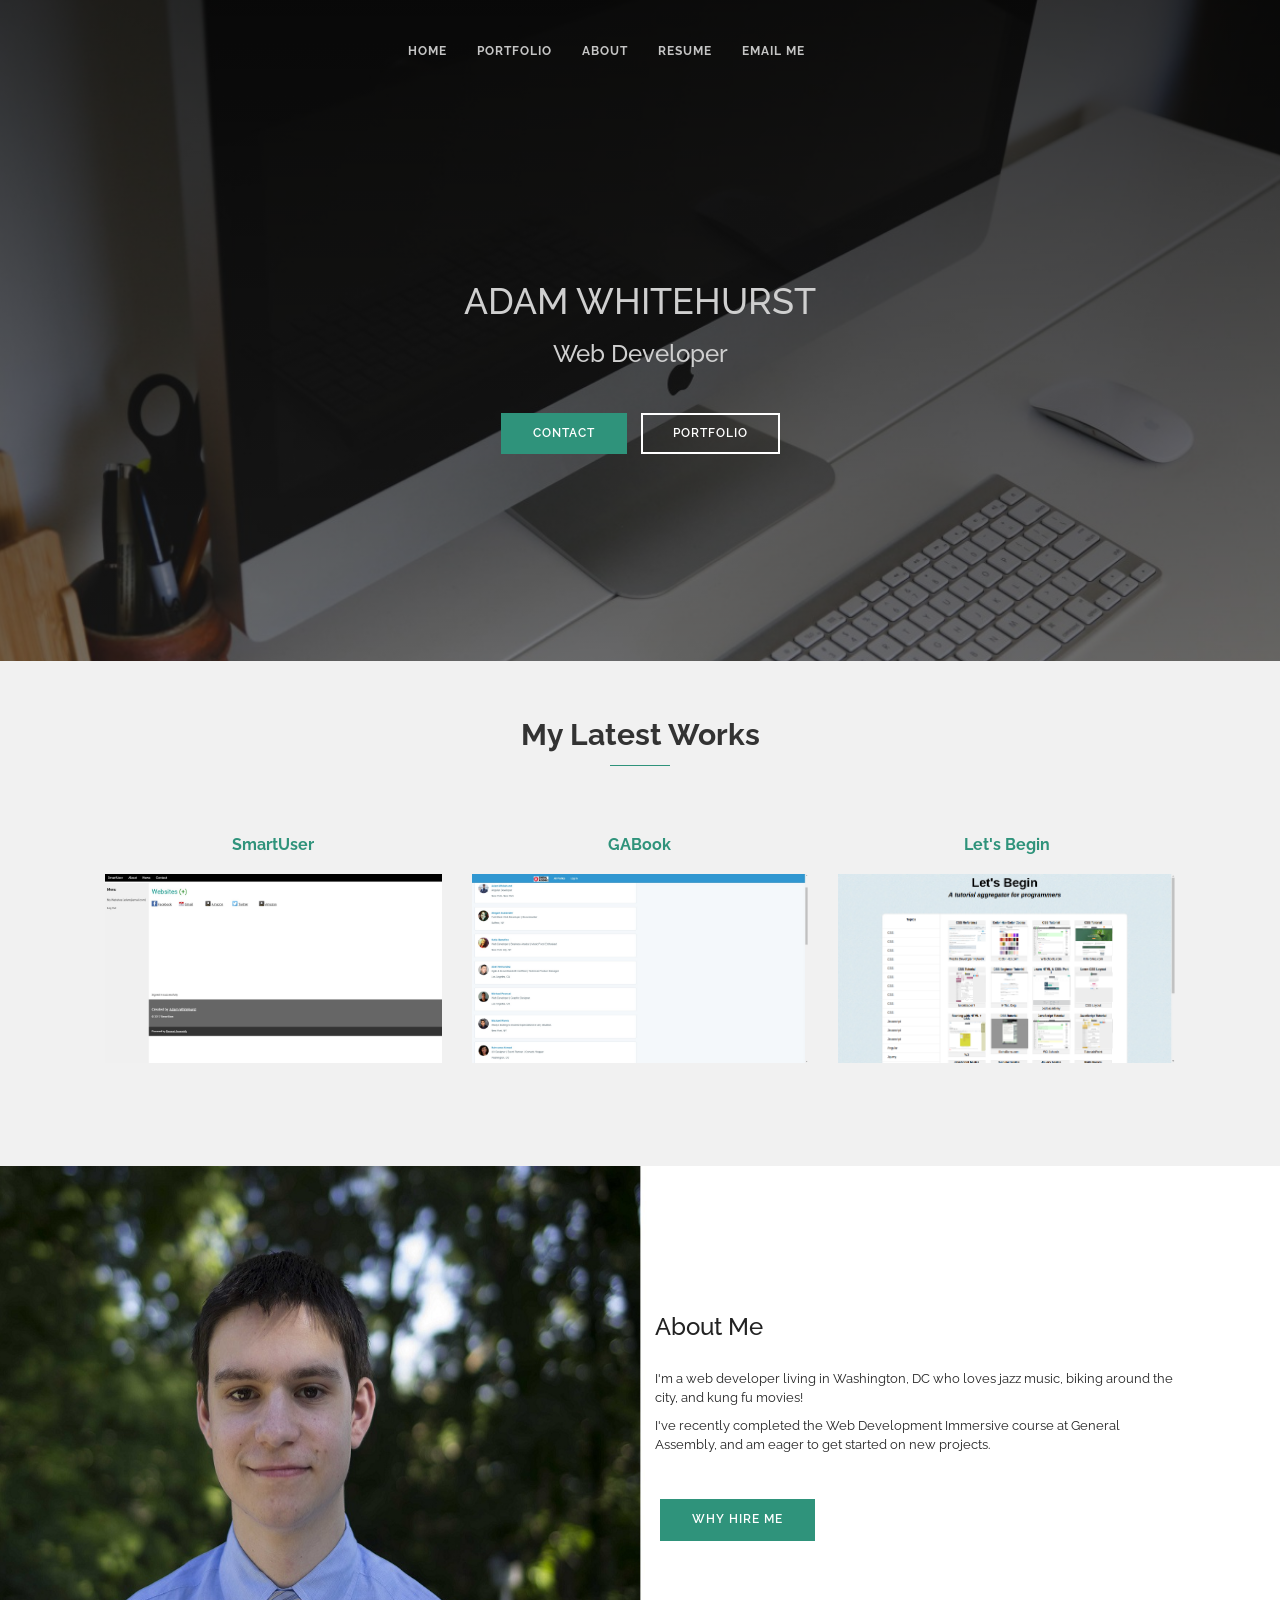
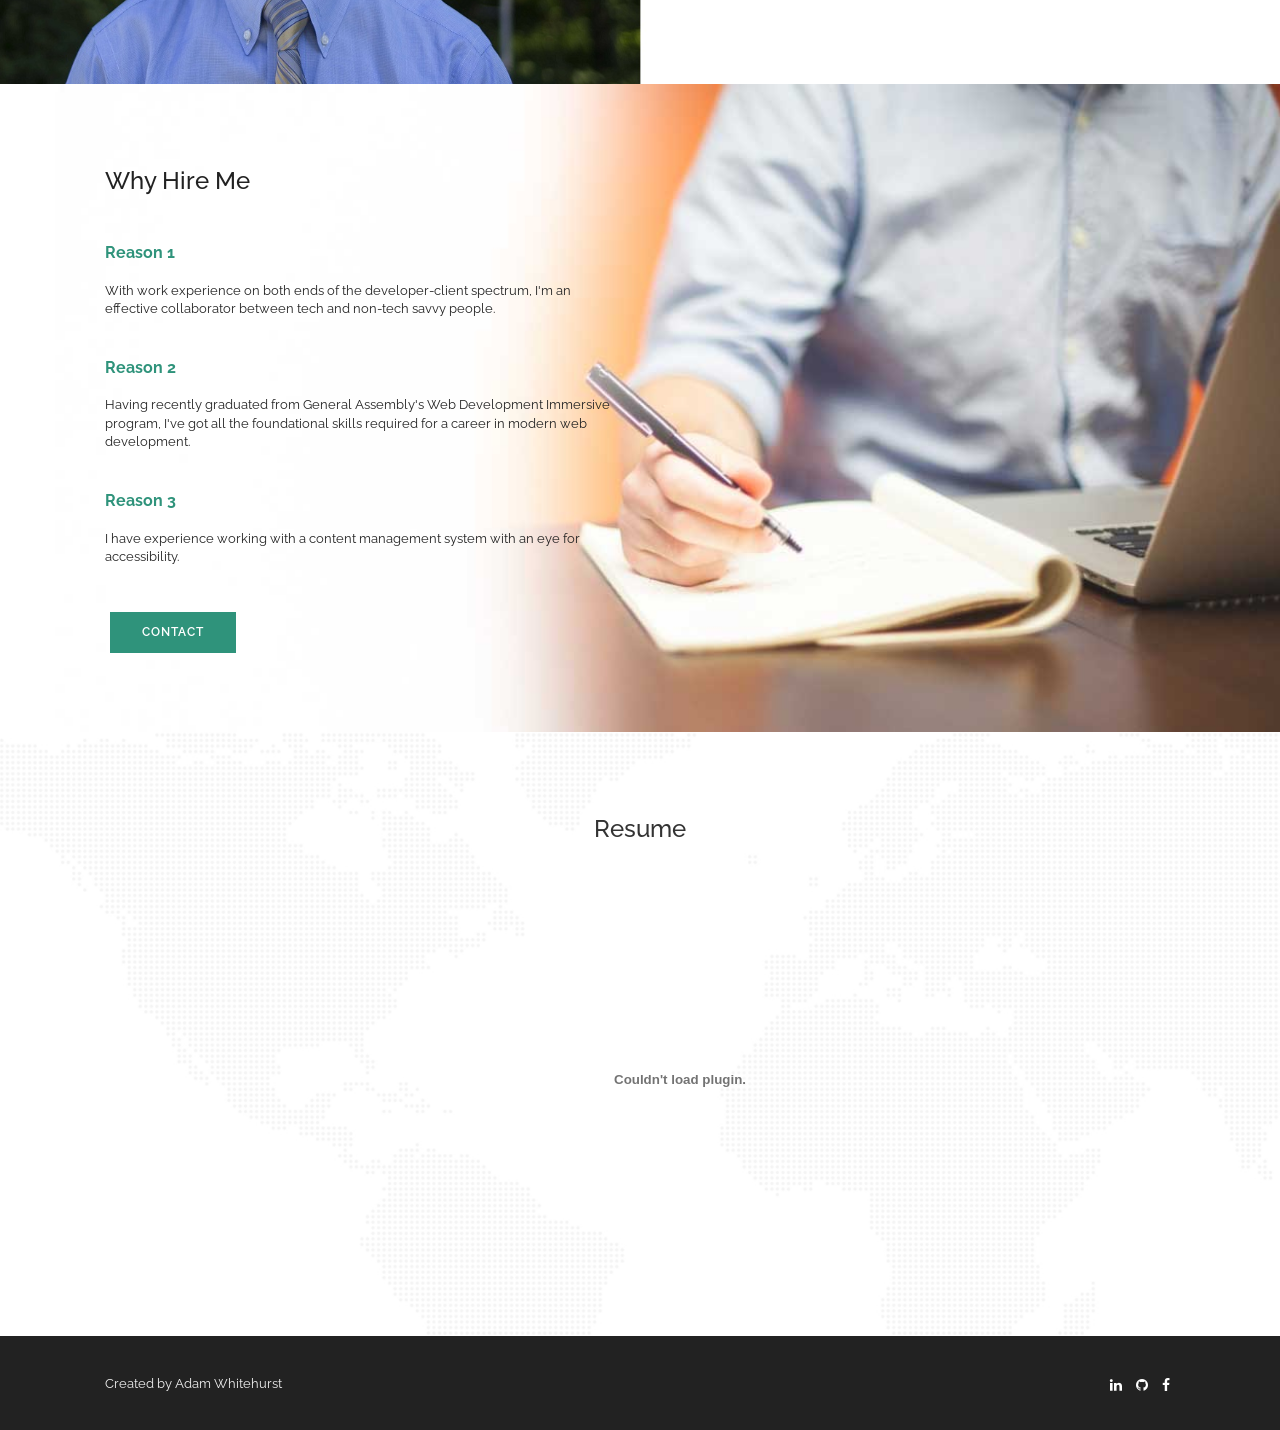
==== index.html @ 3c56fee7 "contact missing" ====
<!DOCTYPE html>
<html lang="en">
  <head>
    <!-- Basic Page Needs
    ================================================== -->
    <meta charset="utf-8">
    <!--[if IE]><meta http-equiv="x-ua-compatible" content="IE=9" /><![endif]-->
    <meta name="viewport" content="width=device-width, initial-scale=1">
    <title>Adam Whitehurst</title>
    <meta name="description" content="Adam Whitehurst, web developer">
    <meta name="keywords" content="Adam Whitehurst, portfolio, web developer">
    <meta name="author" content="Adam Whitehurst">
    
    <!-- Favicons
    ================================================== -->
    <link rel="shortcut icon" href="img/favicon.ico" type="image/x-icon">
    <link rel="apple-touch-icon" href="img/apple-touch-icon.png">
    <link rel="apple-touch-icon" sizes="72x72" href="img/apple-touch-icon-72x72.png">
    <link rel="apple-touch-icon" sizes="114x114" href="img/apple-touch-icon-114x114.png">

    <!-- Bootstrap -->
    <link rel="stylesheet" type="text/css"  href="css/bootstrap.css">
    <link rel="stylesheet" type="text/css" href="fonts/font-awesome/css/font-awesome.css">

    <!-- Stylesheet
    ================================================== -->
    <link rel="stylesheet" type="text/css"  href="css/style.css">
    <link rel="stylesheet" type="text/css" href="css/responsive.css">

    <script type="text/javascript" src="js/modernizr.custom.js"></script>

    <link href='http://fonts.googleapis.com/css?family=Raleway:500,600,700,100,800,900,400,200,300' rel='stylesheet' type='text/css'>
    <link href='http://fonts.googleapis.com/css?family=Playball' rel='stylesheet' type='text/css'>

    <!-- HTML5 shim and Respond.js for IE8 support of HTML5 elements and media queries -->
    <!-- WARNING: Respond.js doesn't work if you view the page via file:// -->
    <!--[if lt IE 9]>
      <script src="https://oss.maxcdn.com/html5shiv/3.7.2/html5shiv.min.js"></script>
      <script src="https://oss.maxcdn.com/respond/1.4.2/respond.min.js"></script>
    <![endif]-->
  </head>
  <body>
    <div id="tf-home">
        <div class="overlay">
            <div id="sticky-anchor"></div>
            <nav id="tf-menu" class="navbar navbar-default">
                <div class="container">
                    <!-- Brand and toggle get grouped for better mobile display -->
                    <div class="navbar-header">
                      <button type="button" class="navbar-toggle collapsed" data-toggle="collapse" data-target="#bs-example-navbar-collapse-1">
                        <span class="sr-only">Toggle navigation</span>
                        <span class="icon-bar"></span>
                        <span class="icon-bar"></span>
                        <span class="icon-bar"></span>
                      </button>
                      <!-- <a class="navbar-brand logo" href="index.html">Awesomeness</a> -->
                    </div>

                    <!-- Collect the nav links, forms, and other content for toggling -->
                    <div class="collapse navbar-collapse" id="bs-example-navbar-collapse-1">
                      <ul class="nav navbar-nav navbar-right">
                        <li><a href="#tf-home">Home</a></li>
                        <!--<li><a href="#tf-service">Services</a></li>-->
                        <li><a href="#tf-portfolio">Portfolio</a></li>
                        <li><a href="#tf-about">About</a></li>
                        <li><a href="#tf-resume">Resume</a></li>
                        <li><a href="mailto:awhitehurst4@gmail.com">Email Me</a></li>
                      </ul>
                    </div><!-- /.navbar-collapse -->
                </div><!-- /.container-fluid -->
            </nav>

            <div class="container">
                <div class="content">
                    <h1>Adam Whitehurst</h1>
                    <h3>Web Developer</h3>
                    <br>
                    <a href="#tf-contact" class="btn btn-primary my-btn">Contact</a>
                    <a href="#tf-portfolio" class="btn btn-primary my-btn2">Portfolio</a>
                </div>
            </div>
        </div>
    </div>

    <!--<div id="tf-service">
        <div class="container">

            <div class="col-md-4">

                <div class="media">
                  <div class="media-left media-middle">
                    <i class="fa fa-motorcycle"></i>
                  </div>
                  <div class="media-body">
                    <h4 class="media-heading">Brand & Graphics Design</h4>
                    <p>Nulla vel metus scelerisque ante sollicitudin commodo. Cras purus odio, vestibulum in vulputate at, tempus viverra turpis. Fusce condimentum nunc ac nisi vulputate fringilla. Donec lacinia congue felis in faucibus.</p>
                  </div>
                </div>

            </div>

            <div class="col-md-4">

                <div class="media">
                  <div class="media-left media-middle">
                    <i class="fa fa-gears"></i>
                  </div>
                  <div class="media-body">
                    <h4 class="media-heading">Web Designer & Developer</h4>
                    <p>Cras sit amet nibh libero, in gravida nulla. Cras purus odio, vestibulum in vulputate at, tempus viverra turpis. Fusce condimentum nunc ac nisi vulputate fringilla. Donec lacinia congue felis in faucibus.</p>
                  </div>
                </div>

            </div>

            <div class="col-md-4">

                <div class="media">
                  <div class="media-left media-middle">
                    <i class="fa fa-heartbeat"></i>
                  </div>
                  <div class="media-body">
                    <h4 class="media-heading">Business Consultant</h4>
                    <p>Metus scelerisque ante sollicitudin commodo. Cras purus odio, vestibulum in vulputate at, tempus viverra turpis. Fusce condimentum nunc ac nisi vulputate fringilla. Donec lacinia congue felis in faucibus.</p>
                  </div>
                </div>

            </div>
            
        </div>
    </div>-->

    <div id="tf-portfolio">
        <div class="container">
            <div class="section-title">
                <h2>My Latest Works</h2>
                <hr>
            </div>

            <div class="space"></div>

            <div class="row">
                <div class="col-md-4">
                    <h4>SmartUser</h4>
                    <a href="https://smartuser.herokuapp.com/"><img src="img/Smartuser.jpg" class="img-responsive"></a>
                </div>

                <div class="col-md-4">
                    <h4>GABook</h4>
                    <a href="https://nairul.github.io/gabook-frontend/"><img src="img/GABook.jpg" class="img-responsive"></a>
                </div>

                <div class="col-md-4">
                    <h4>Let's Begin</h4>
                    <a href="https://github.com/nairul/letsbegin"><img src="img/letsbegin.png" class="img-responsive"></a>
                </div>
            </div>

            <!--<div class="row toppadding">
                <div class="col-md-4">
                    <img src="img/04.jpg" class="img-responsive">
                </div>

                <div class="col-md-4">
                    <img src="img/05.jpg" class="img-responsive">
                </div>

                <div class="col-md-4">
                    <img src="img/06.jpg" class="img-responsive">
                </div>
            </div>-->

        </div>
    </div>

    <div id="tf-about">
        <div class="overlay">
            <div class="container">
                <div class="row">
                    <div class="col-md-6 col-md-offset-6">
                        <h3>About Me</h3>
                        <br>
                        <p>I'm a web developer living in Washington, DC who loves jazz music, biking around the city, and kung fu movies! </p>
                        <p>I've recently completed the Web Development Immersive course at General Assembly, and am eager to get started on new projects.</p>
                        <br>
                        <a href="#tf-why-me" class="btn btn-primary my-btn dark">Why Hire Me</a>
                    </div>
                </div>
            </div>
        </div>
    </div>

    <div id="tf-why-me">
        <div class="overlay">
            <div class="container">
                <div class="row">
                    <div class="col-md-6">
                        <h3>Why Hire Me</h3>
                        <br>
                        <ul class="list-inline why-me">
                            <li>
                                <h4>Reason 1</h4>
                                <p>With work experience on both ends of the developer-client spectrum, I'm an effective collaborator between tech and non-tech savvy people. </p>
                            </li>
                            <li>
                                <h4>Reason 2</h4>
                                <p>Having recently graduated from General Assembly's Web Development Immersive program, I've got all the foundational skills required for a career in modern web development.</p>
                            </li>
                            <li>
                                <h4>Reason 3</h4>
                                <p>I have experience working with a content management system with an eye for accessibility.</p>
                            </li>
                        </ul>
                        <a href="#tf-contact" class="btn btn-primary my-btn dark">Contact</a>
                    </div>
                </div>
            </div>
        </div>
    </div>
    <div id="tf-resume">
        <div class="container">
            <div class="section-title">
                <h3>Resume</h3>
            </div>
            <div class="space"></div>

            <div class="row">
                <div class="col-md-6 col-md-offset-3">
                <!-- <embed src="img/Adam.Whitehurst.Resume.4.14.2017.pdf" style="width:800px"></embed> -->
                <embed src="img/Adam.Whitehurst.Resume.4.14.2017.pdf" width="600" height="375" type='application/pdf'>
                </div>
            </div>
        </div>
    </div>
    <!-- <div id="tf-contact">
        <div class="container">
            <div class="section-title">
                <h3>Contact Me</h3>
                <p>Contact me for xyz.</p>
                <hr>
            </div>

            <div class="space"></div>

            <div class="row">
                <div class="col-md-6 col-md-offset-3">
                    <form id="contact">
                      <div class="form-group">
                        <input type="email" class="form-control" id="exampleInputEmail1" placeholder="Enter Name">
                      </div>
                      <div class="form-group">
                        <input type="password" class="form-control" id="exampleInputPassword1" placeholder="Enter Email">
                      </div>
                      <div class="form-group">
                        <input type="email" class="form-control" id="exampleInputWebsite1" placeholder="Enter Website">
                      </div>
                      <div class="form-group">
                        <textarea class="form-control" rows="4" placeholder="Message"></textarea>
                      </div>
                      <button type="submit" class="btn btn-primary my-btn dark">Submit</button>
                    </form>
                </div>
            </div>
        </div>
    </div>
 -->
    <nav id="tf-footer">
        <div class="container">
             <div class="pull-left">
                <p>Created by Adam Whitehurst</p>
            </div>
            <div class="pull-right"> 
                <ul class="social-media list-inline">
                    <li><a href="https://www.linkedin.com/in/adam-whitehurst-95a350136/"><span class="fa fa-linkedin"></span></a></li>
                    <li><a href="https://github.com/nairul/"><span class="fa fa-github"></span></a></li>					
                    <li><a href="https://www.facebook.com/adam.whitehurst.7"><span class="fa fa-facebook"></span></a></li>
                    <!--<li><a href="#"><span class="fa fa-pinterest"></span></a></li>
                    <li><a href="#"><span class="fa fa-google-plus"></span></a></li>
                    <li><a href="#"><span class="fa fa-dribbble"></span></a></li>
                    <li><a href="#"><span class="fa fa-behance"></span></a></li>-->
                </ul>
            </div>
        </div>
    </nav>
   

    <!-- jQuery (necessary for Bootstrap's JavaScript plugins) -->
    <script src="https://ajax.googleapis.com/ajax/libs/jquery/1.11.1/jquery.min.js"></script>
    <script type="text/javascript" src="js/jquery.1.11.1.js"></script>
    <!-- Include all compiled plugins (below), or include individual files as needed -->
    <script type="text/javascript" src="js/bootstrap.js"></script>

    <!-- Javascripts
    ================================================== -->
    <script type="text/javascript" src="js/main.js"></script>

  </body>
</html>
---- css/style.css ----
@import url(http://fonts.googleapis.com/css?family=Raleway:500,600,700,100,800,900,400,200,300);
@import url(http://fonts.googleapis.com/css?family=Playball);

body, html{
	font-family: 'Raleway', sans-serif;
	text-rendering: optimizeLegibility !important;
	-webkit-font-smoothing: antialiased !important;
}

@media (min-width: 1200px){
	.container {
	width: 1100px;
	}
}

h1{
	text-transform: uppercase;
}

h2{
	line-height: 20px;
	margin:  0;
}

h4 {
	margin-bottom: 20px;
	font-size: 16px;
	font-weight: 700;
	color: rgb(47, 147, 123);
}
p{
	font-size: 13px;
}

a { 
	color: #ffffff;
	transition: all 0.8;
}
a:hover,
a:focus{
	color: #2F937B;
	text-decoration: none;
}

.clearfix:after {
     visibility: hidden;
     display: block;
     font-size: 0;
     content: " ";
     clear: both;
     height: 0;
     }
.clearfix { display: inline-block; }
* html .clearfix { height: 1%; }
.clearfix { display: block; }

/* Home Style */
#tf-home{
	background: url(../img/01.jpg);
	background-size: cover;
	background-position: center;
	background-attachment: fixed;
	background-repeat: no-repeat;
	color: #cfcfcf;
}

#tf-home .overlay{
	background: -moz-linear-gradient(top,  rgba(0,0,0,0.8) 0%, rgba(0,0,0,0.73) 17%, rgba(0,0,0,0.66) 35%, rgba(0,0,0,0.55) 62%, rgba(0,0,0,0.4) 100%); /* FF3.6+ */
	background: -webkit-gradient(linear, left top, left bottom, color-stop(0%,rgba(0,0,0,0.8)), color-stop(17%,rgba(0,0,0,0.73)), color-stop(35%,rgba(0,0,0,0.66)), color-stop(62%,rgba(0,0,0,0.55)), color-stop(100%,rgba(0,0,0,0.4))); /* Chrome,Safari4+ */
	background: -webkit-linear-gradient(top,  rgba(0,0,0,0.8) 0%,rgba(0,0,0,0.73) 17%,rgba(0,0,0,0.66) 35%,rgba(0,0,0,0.55) 62%,rgba(0,0,0,0.4) 100%); /* Chrome10+,Safari5.1+ */
	background: -o-linear-gradient(top,  rgba(0,0,0,0.8) 0%,rgba(0,0,0,0.73) 17%,rgba(0,0,0,0.66) 35%,rgba(0,0,0,0.55) 62%,rgba(0,0,0,0.4) 100%); /* Opera 11.10+ */
	background: -ms-linear-gradient(top,  rgba(0,0,0,0.8) 0%,rgba(0,0,0,0.73) 17%,rgba(0,0,0,0.66) 35%,rgba(0,0,0,0.55) 62%,rgba(0,0,0,0.4) 100%); /* IE10+ */
	background: linear-gradient(to bottom,  rgba(0,0,0,0.8) 0%,rgba(0,0,0,0.73) 17%,rgba(0,0,0,0.66) 35%,rgba(0,0,0,0.55) 62%,rgba(0,0,0,0.4) 100%); /* W3C */
	filter: progid:DXImageTransform.Microsoft.gradient( startColorstr='#cc000000', endColorstr='#66000000',GradientType=0 ); /* IE6-9 */
	height: auto;
	background-attachment: fixed;
}

.content{
	padding: 15% 0 18% 0;
	text-align: center;
}
/* Navigation */
#tf-menu {
	margin-bottom: 0;
	background: transparent;
	border: 0;
	color: #fff !important;
	padding: 2% 0;
	transition: all 0.5s;
}
#sticky {
    padding: 0.5ex;
    background-color: #333;
    color: #fff;
    font-size: 2em;
    border-radius: 0.5ex;
}
#tf-menu.stick {
    position: fixed;
    top: 0;
    width: 100%;
    z-index: 10000;
    background: #222222;
    padding: 1% 0;
}
#tf-menu.navbar-default .navbar-nav > li > a {
	color: #C5C5C5;
	text-transform: uppercase;
	font-size: 12px;
	font-weight: 700;
	letter-spacing: 1px;
}

#tf-menu.navbar-default .navbar-nav > li > a:hover, 
#tf-menu.navbar-default .navbar-nav > li > a:focus {
	color: #2F937B;
	background-color: transparent;
}

.logo {
	font-family: 'Playball', cursive;
}

#tf-service{
	padding: 7% 0; 
}

.media-left.media-middle i {
	padding: 20px 30px 20px 0;
	font-size: 30px;
	color: rgb(47, 147, 123);

}

.media-body h4 {
	margin-bottom: 20px;
	font-size: 16px;
	font-weight: 700;
	color: rgb(47, 147, 123);
}

#tf-portfolio{
	background: #f1f1f1;
	padding: 5%  0 8% 0;
	text-align: center;
}

.section-title hr{
	border-color: rgb(47, 147, 123);
	width: 60px;
}

.section-title h2{ font-weight: 700;}
button.btn,
a.btn {
	margin: 15px 5px;
	transition: all 0.5s;
}
button.btn.btn-primary.my-btn,
a.btn.btn-primary.my-btn {
	background: #2F937B;
	border-color: transparent;
	border-radius: 0px;
	border-width: 2px;
	padding: 10px 30px;
	text-transform: uppercase;
	font-size: 12px;
	letter-spacing: 1px;
	font-weight: 600;
}
button.btn.btn-primary.my-btn:hover,
a.btn.btn-primary.my-btn:hover{
	background: #FFFFFF;
	color: #2F937B;
	border-color: transparent;
}
button.btn.btn-primary.my-btn.dark:hover,
a.btn.btn-primary.my-btn.dark:hover{
	background: #222222;
	color: #ffffff;
	border-color: transparent;
}
a.btn.btn-primary.my-btn2 {
	background: rgba(47, 147, 123, 0);
	border-color: #FFFFFF;
	border-radius: 0px;
	border-width: 2px;
	padding: 10px 30px;
	text-transform: uppercase;
	font-size: 12px;
	letter-spacing: 1px;
	font-weight: 600;
	color: #FFFFFF;
}

a.btn.btn-primary.my-btn2:hover{
	background: #2F937B;
	color: #ffffff;
	border-color: transparent;
}

ul.cat.list-inline li a {
	border: 1px solid #2F937B;
	padding: 5px 15px;
	font-size: 11px;
	text-transform: uppercase;
	font-weight: 600;
	letter-spacing: 1px;
	color: #2F937B;
	transition: all 0.5s;
}

ul.cat.list-inline li a:hover{
	background: #2F937B;
	color: #ffffff;
}

.space{ padding: 20px}
.toppadding{ padding-top: 30px}
.nopadding{ padding:  0;}

#tf-about{
	background: url(../img/Adam-Whitehurst-photo.jpg);
	background-size: cover;
	background-position: center;
	background-attachment: scroll;
	background-repeat: no-repeat;
	color: #222222;
}

#tf-about .overlay{
	height: auto;
	background-attachment: fixed;
	padding: 10% 0;
}

#tf-why-me{
	background: url(../img/10.jpg);
	background-size: cover;
	background-position: center;
	background-attachment: scroll;
	background-repeat: no-repeat;
	color: #222222;
}

#tf-why-me .overlay{
	height: auto;
	background-attachment: fixed;
	padding: 5% 0;
}
ul.why-me li{
	margin: 10px 0;
}
#tf-contact{
	background: url(../img/08.jpg);
	background-size: cover;
	background-position: center;
	background-attachment: scroll;
	background-repeat: no-repeat;
	padding: 5% 0;
	text-align: center;
}

#tf-resume{
	background: url(../img/08.jpg);
	background-size: cover;
	background-position: center;
	background-attachment: scroll;
	background-repeat: no-repeat;
	padding: 5% 0;
	text-align: center;
}

form#contact {
	padding: 5%;
	background: #f1f1f1;
	outline: 6px solid rgba(34, 34, 34, 0.08);
}

#tf-contact input.form-control {
	height: 40px;
}

#tf-contact .form-control{
	display: block;
	width: 100%;
	margin-bottom: 20px;
	padding: 16px 12px;
	font-size: 14px;
	line-height: 1.42857143;
	color: #555;
	background-color: #FFF;
	background-image: none;
	border: 1px solid #FFF;
	border-radius: 0;
	border-top: 2px solid transparent;
	-webkit-box-shadow: none;
	box-shadow: none;
	-webkit-transition: none;
	-o-transition: none;
	transition: all 0.8s;
}
#tf-contact .form-control:focus,
#tf-contact .form-control:hover{
	border-top: 2px solid #2F937B;
}
nav#tf-footer {
	background: #222222;
	padding: 3% 0 2% 0;
	color: #f1f1f1;
}
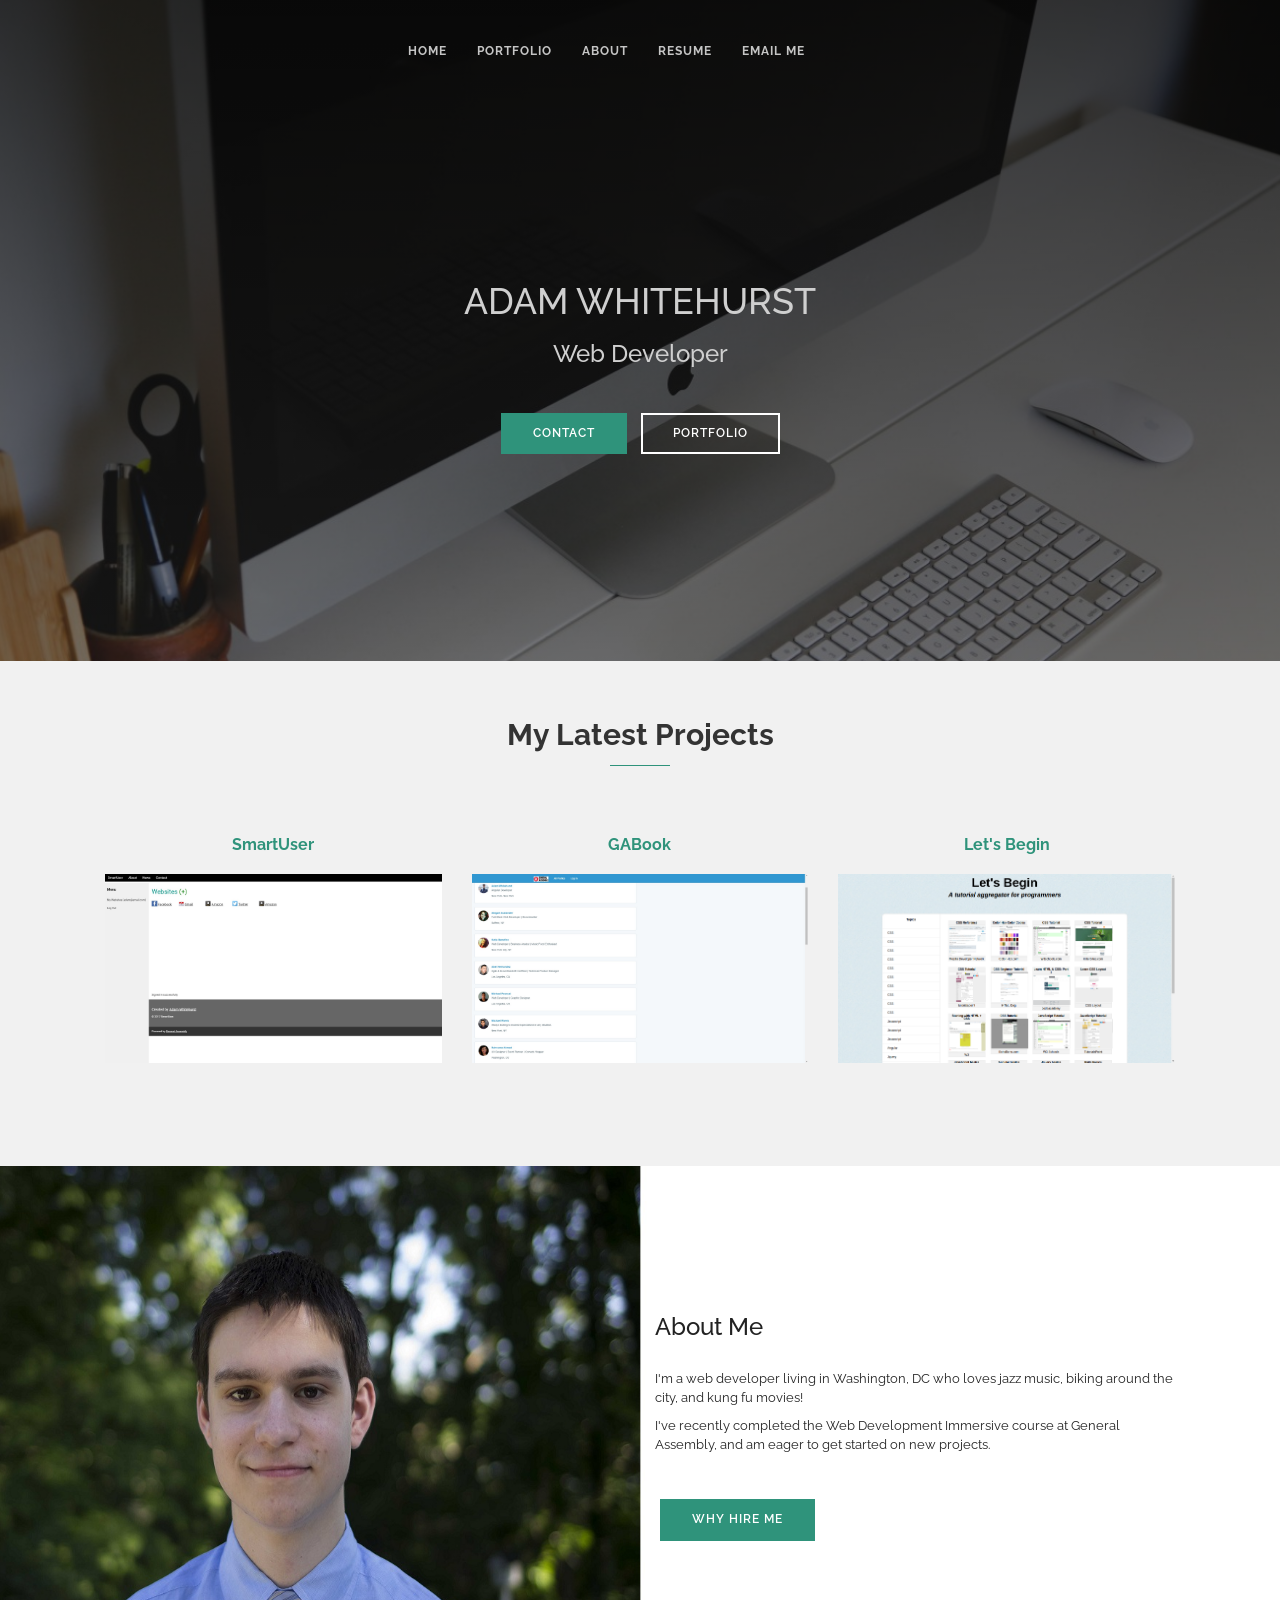
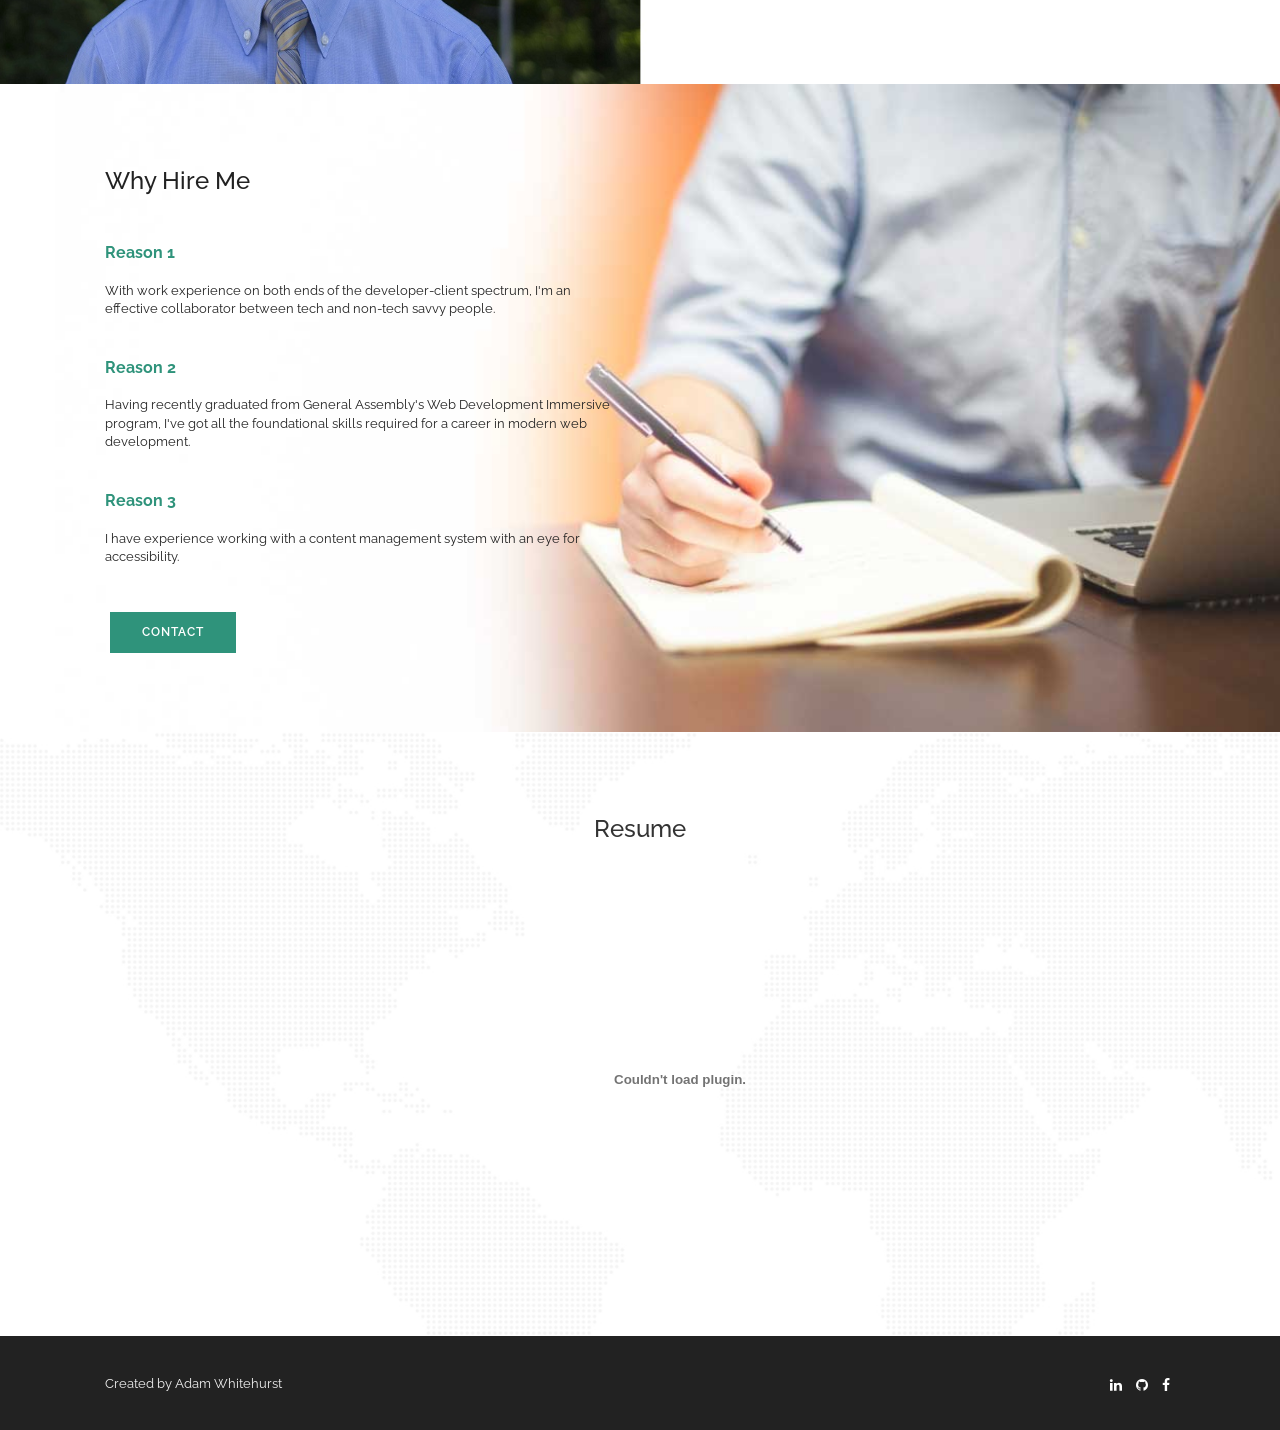
==== commit 94a1cfbb: "Update index.html" ====
--- a/index.html
+++ b/index.html
@@ -133,7 +133,7 @@
     <div id="tf-portfolio">
         <div class="container">
             <div class="section-title">
-                <h2>My Latest Works</h2>
+                <h2>My Latest Projects</h2>
                 <hr>
             </div>
 
@@ -295,4 +295,4 @@
     <script type="text/javascript" src="js/main.js"></script>
 
   </body>
-</html>+</html>
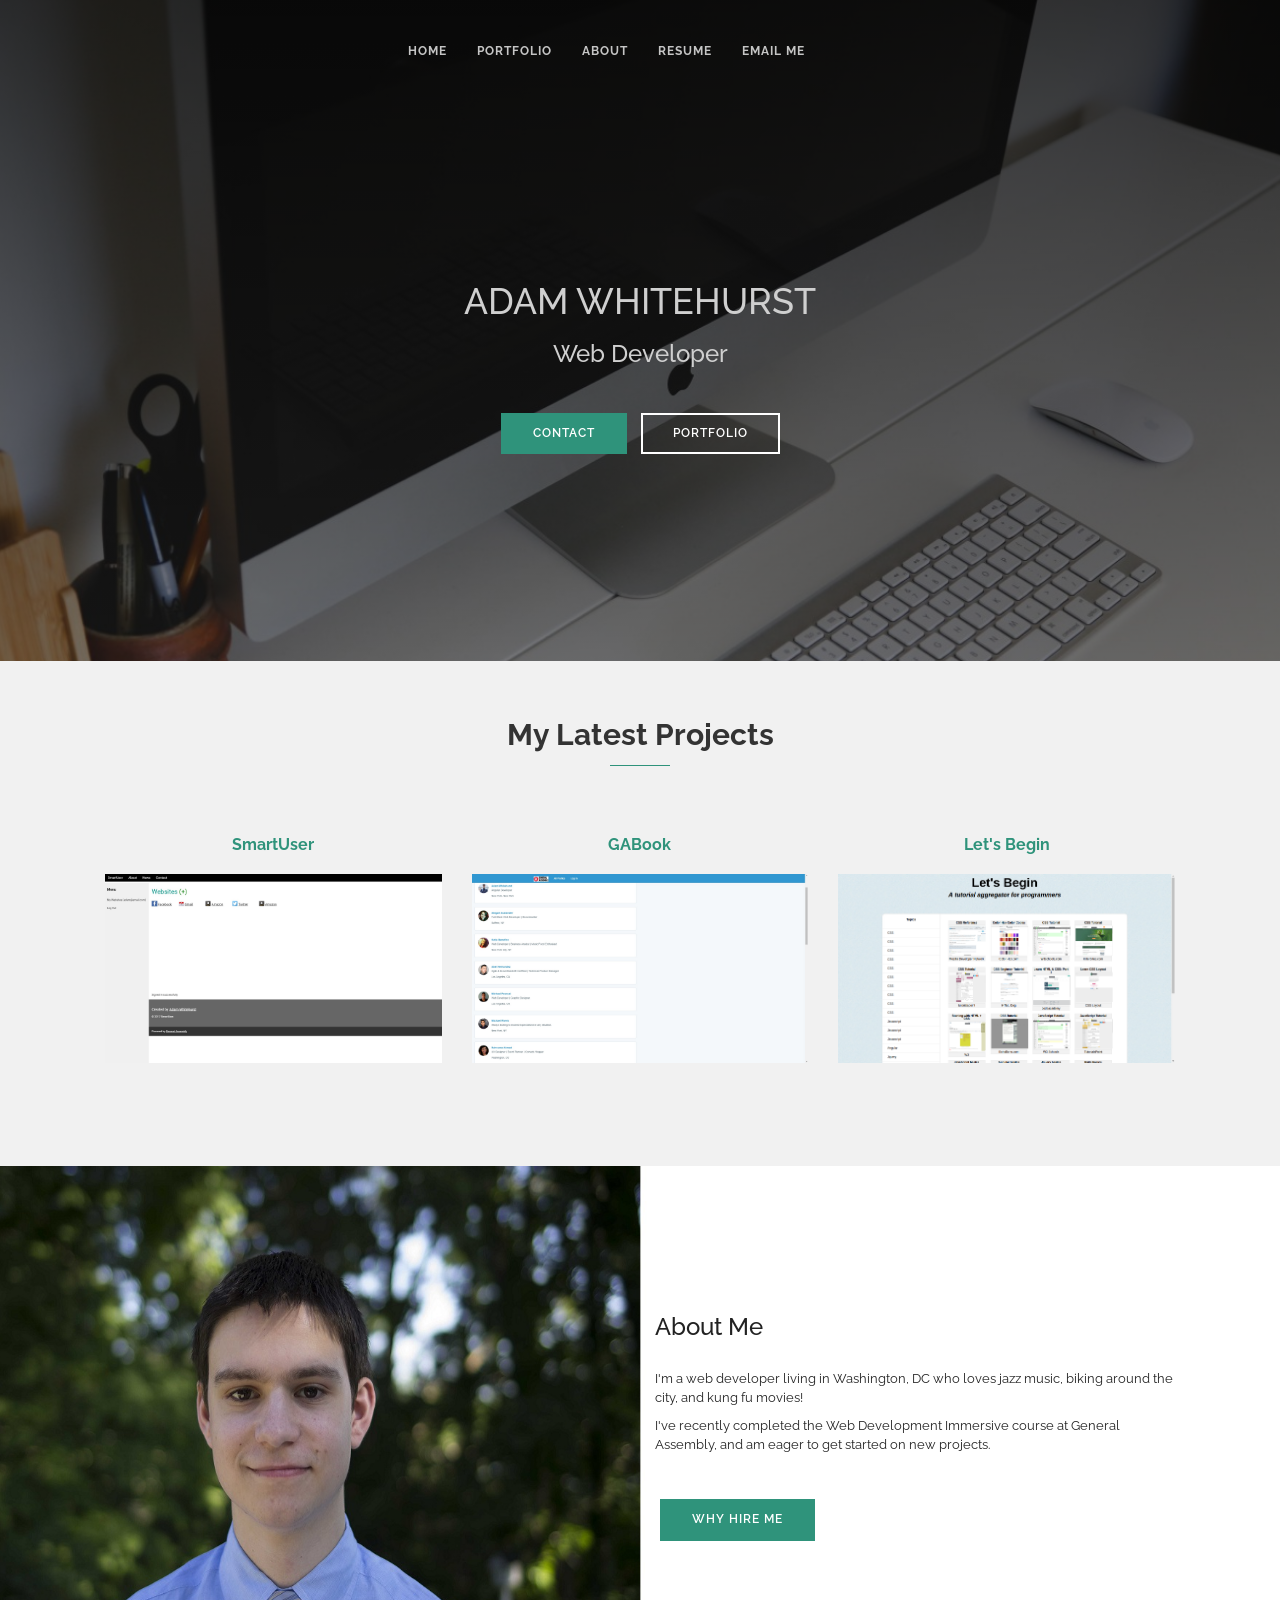
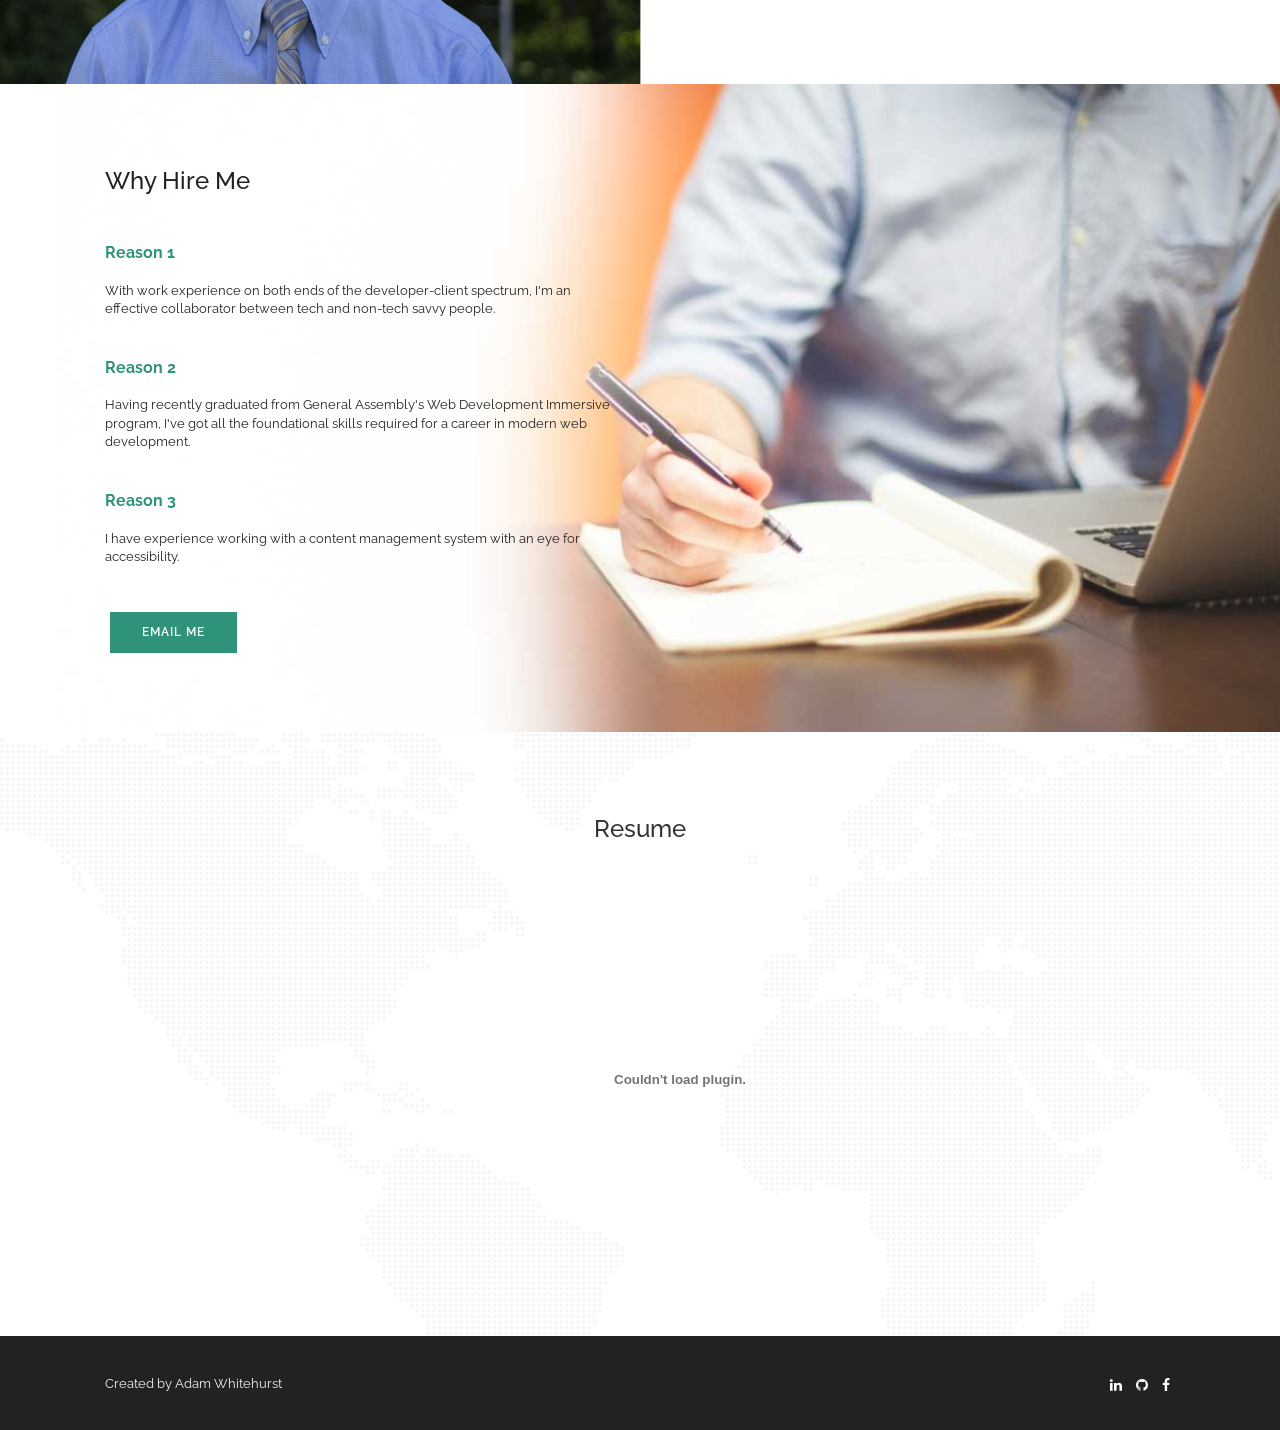
==== commit bc8c060d: "Update index.html" ====
--- a/index.html
+++ b/index.html
@@ -211,7 +211,7 @@
                                 <p>I have experience working with a content management system with an eye for accessibility.</p>
                             </li>
                         </ul>
-                        <a href="#tf-contact" class="btn btn-primary my-btn dark">Contact</a>
+                        <a href="mailto:awhitehurst4@gmail.com" class="btn btn-primary my-btn dark">Email Me</a>
                     </div>
                 </div>
             </div>
@@ -227,7 +227,7 @@
             <div class="row">
                 <div class="col-md-6 col-md-offset-3">
                 <!-- <embed src="img/Adam.Whitehurst.Resume.4.14.2017.pdf" style="width:800px"></embed> -->
-                <embed src="img/Adam.Whitehurst.Resume.4.14.2017.pdf" width="600" height="375" type='application/pdf'>
+                <embed src="img/Adam.Whitehurst.Resume.7.31.2017.pdf" width="600" height="375" type='application/pdf'>
                 </div>
             </div>
         </div>
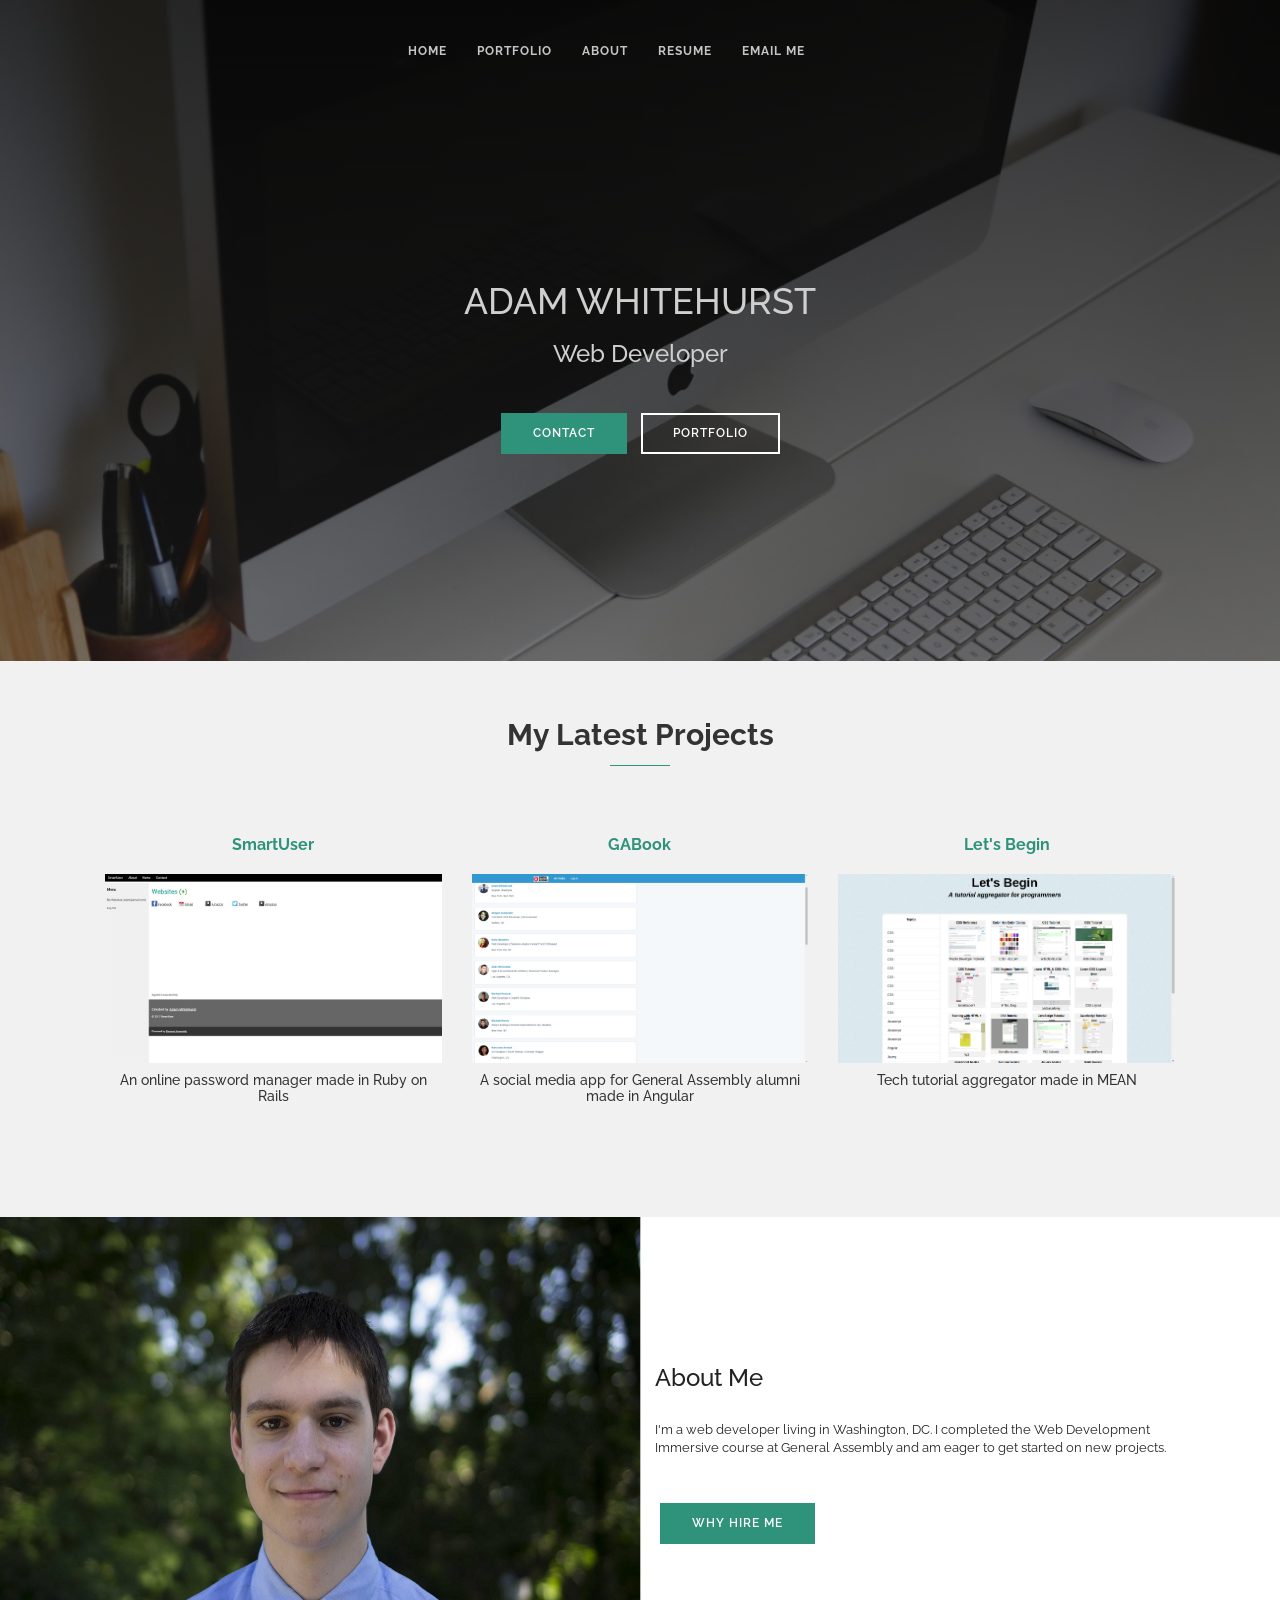
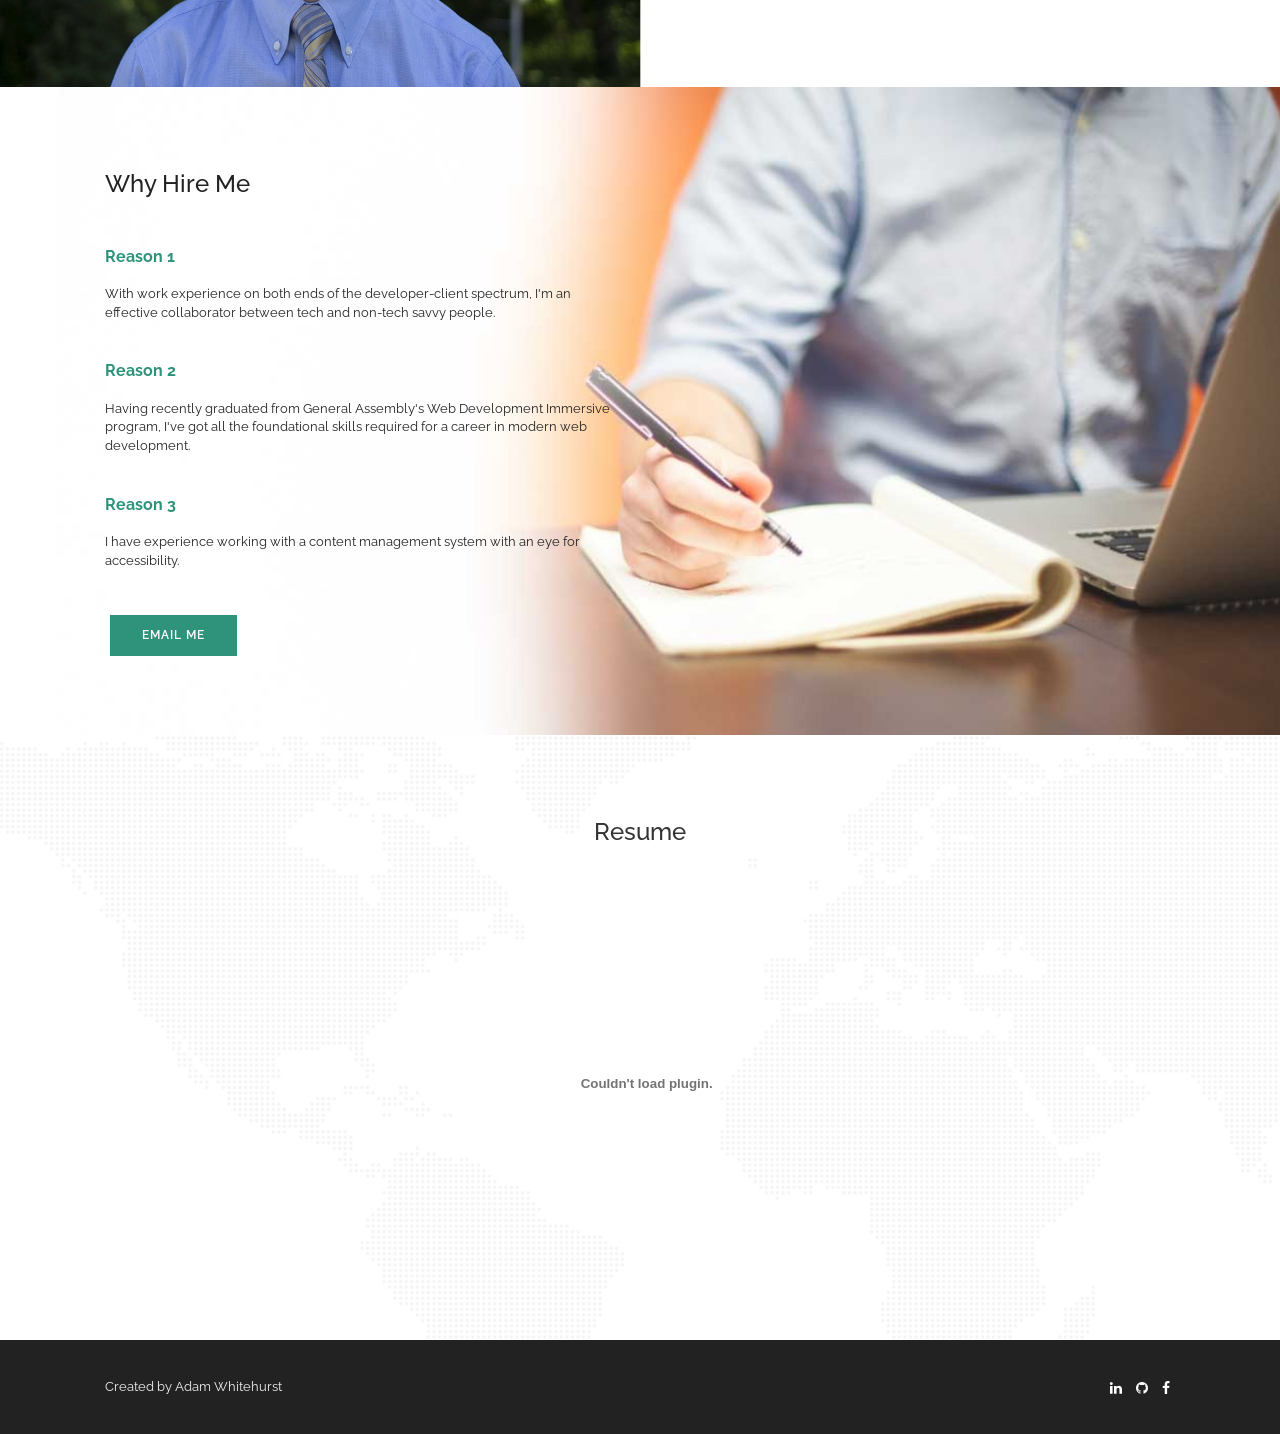
==== commit 29e4505f: "Add files via upload" ====
--- a/index.html
+++ b/index.html
@@ -75,7 +75,7 @@
                     <h1>Adam Whitehurst</h1>
                     <h3>Web Developer</h3>
                     <br>
-                    <a href="#tf-contact" class="btn btn-primary my-btn">Contact</a>
+                    <a href="mailto:awhitehurst4@gmail.com" class="btn btn-primary my-btn">Contact</a>
                     <a href="#tf-portfolio" class="btn btn-primary my-btn2">Portfolio</a>
                 </div>
             </div>
@@ -143,16 +143,19 @@
                 <div class="col-md-4">
                     <h4>SmartUser</h4>
                     <a href="https://smartuser.herokuapp.com/"><img src="img/Smartuser.jpg" class="img-responsive"></a>
+					<h5>An online password manager made in Ruby on Rails</h5>
                 </div>
 
                 <div class="col-md-4">
                     <h4>GABook</h4>
                     <a href="https://nairul.github.io/gabook-frontend/"><img src="img/GABook.jpg" class="img-responsive"></a>
+					<h5>A social media app for General Assembly alumni made in Angular</h5>
                 </div>
 
                 <div class="col-md-4">
                     <h4>Let's Begin</h4>
                     <a href="https://github.com/nairul/letsbegin"><img src="img/letsbegin.png" class="img-responsive"></a>
+					<h5>Tech tutorial aggregator made in MEAN</h5>
                 </div>
             </div>
 
@@ -180,8 +183,7 @@
                     <div class="col-md-6 col-md-offset-6">
                         <h3>About Me</h3>
                         <br>
-                        <p>I'm a web developer living in Washington, DC who loves jazz music, biking around the city, and kung fu movies! </p>
-                        <p>I've recently completed the Web Development Immersive course at General Assembly, and am eager to get started on new projects.</p>
+                        <p>I'm a web developer living in Washington, DC. I completed the Web Development Immersive course at General Assembly and am eager to get started on new projects.</p>
                         <br>
                         <a href="#tf-why-me" class="btn btn-primary my-btn dark">Why Hire Me</a>
                     </div>
@@ -225,9 +227,8 @@
             <div class="space"></div>
 
             <div class="row">
-                <div class="col-md-6 col-md-offset-3">
-                <!-- <embed src="img/Adam.Whitehurst.Resume.4.14.2017.pdf" style="width:800px"></embed> -->
-                <embed src="img/Adam.Whitehurst.Resume.7.31.2017.pdf" width="600" height="375" type='application/pdf'>
+                <div class="col-md-6 col-md-offset-1">
+                <embed src="img/Adam.Whitehurst.Resume.pdf" width="900" height="375" type='application/pdf'>
                 </div>
             </div>
         </div>
